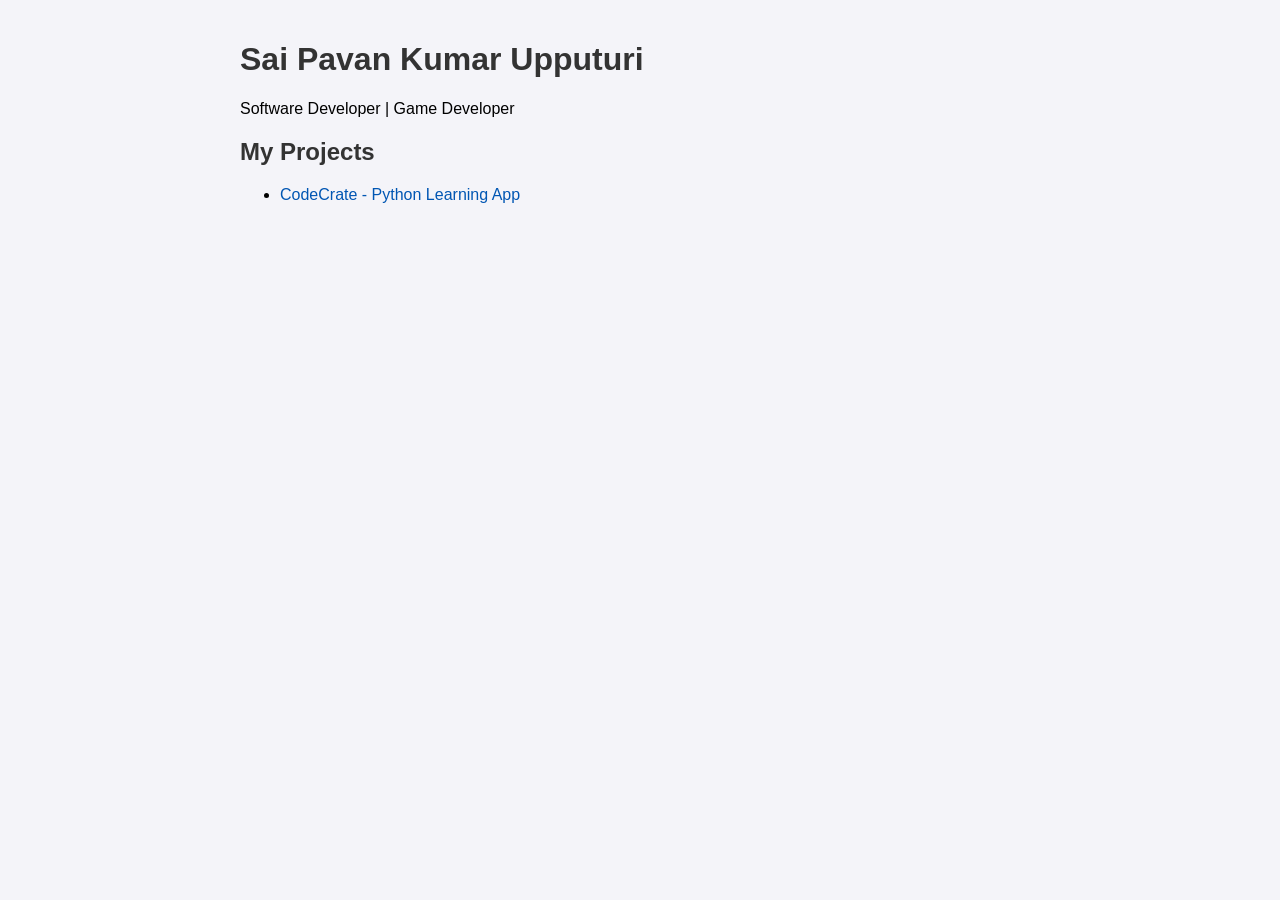
==== index.html @ 9bf80099 "Added portfolio index and CodeCrate project" ====
<!DOCTYPE html>
<html lang="en">
<head>
    <meta charset="UTF-8">
    <title>Sai Pavan Kumar Upputuri - Portfolio</title>
    <link rel="stylesheet" href="styles.css">
</head>
<body>
    <h1>Sai Pavan Kumar Upputuri</h1>
    <p>Software Developer | Game Developer</p>

    <h2>My Projects</h2>
    <ul>
        <li><a href="./projects/codecrate/">CodeCrate - Python Learning App</a></li>
    </ul>
</body>
</html>
---- styles.css ----
body {
    font-family: Arial, sans-serif;
    background-color: #f4f4f9;
    max-width: 800px;
    margin: 0 auto;
    padding: 20px;
}

h1, h2 {
    color: #333;
}

a {
    color: #0056b3;
    text-decoration: none;
}

a:hover {
    text-decoration: underline;
}
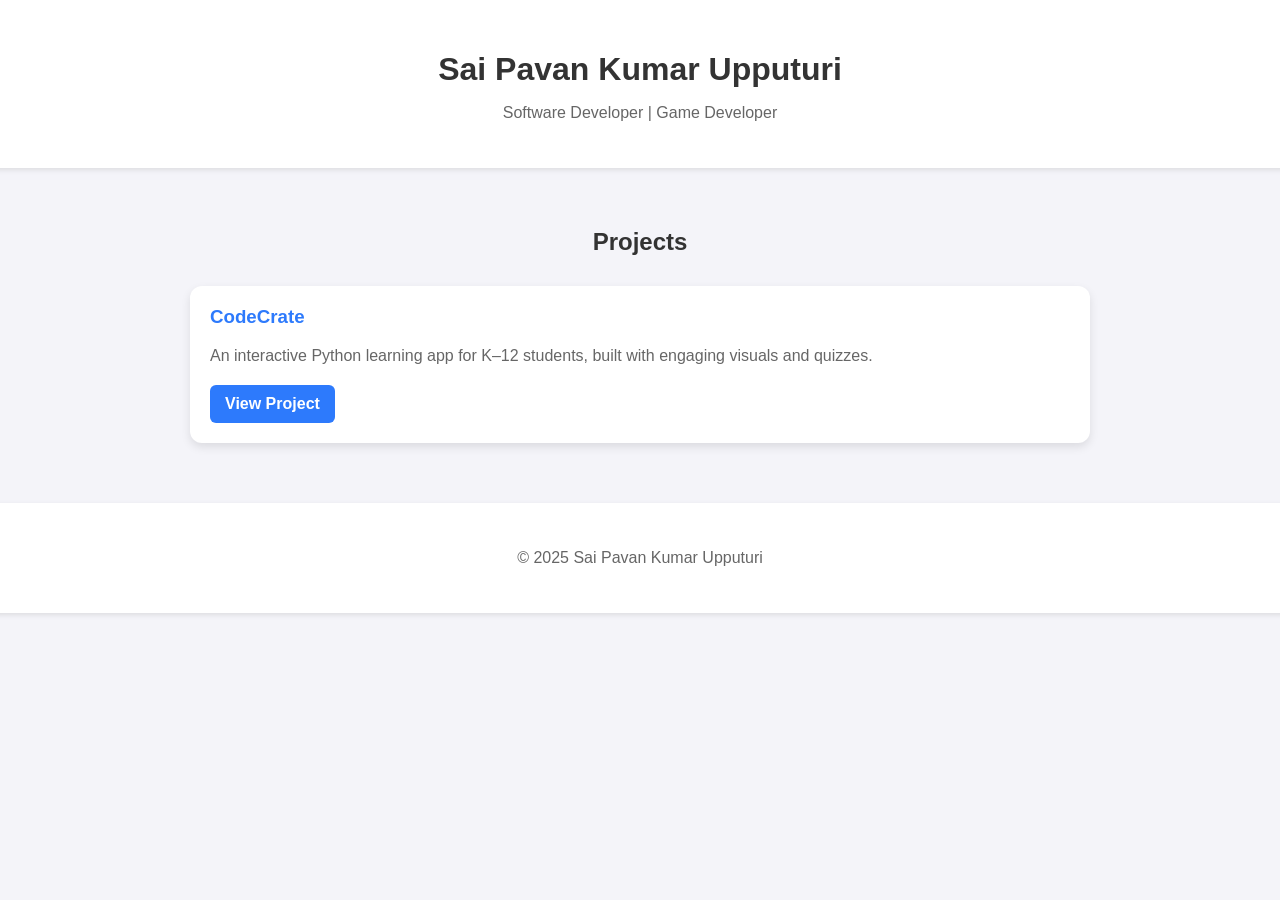
==== commit fd263591: "Professional layout with project card design" ====
--- a/index.html
+++ b/index.html
@@ -1,17 +1,27 @@
 <!DOCTYPE html>
 <html lang="en">
 <head>
-    <meta charset="UTF-8">
-    <title>Sai Pavan Kumar Upputuri - Portfolio</title>
-    <link rel="stylesheet" href="styles.css">
+  <meta charset="UTF-8">
+  <title>Sai Pavan Kumar Upputuri - Portfolio</title>
+  <link rel="stylesheet" href="styles.css">
 </head>
 <body>
+  <header>
     <h1>Sai Pavan Kumar Upputuri</h1>
     <p>Software Developer | Game Developer</p>
+  </header>
 
-    <h2>My Projects</h2>
-    <ul>
-        <li><a href="./projects/codecrate/">CodeCrate - Python Learning App</a></li>
-    </ul>
+  <section class="projects-section">
+    <h2>Projects</h2>
+    <div class="project-card">
+      <h3>CodeCrate</h3>
+      <p>An interactive Python learning app for K–12 students, built with engaging visuals and quizzes.</p>
+      <a href="./projects/codecrate/" class="view-button" target="_blank">View Project</a>
+    </div>
+  </section>
+
+  <footer>
+    <p>&copy; 2025 Sai Pavan Kumar Upputuri</p>
+  </footer>
 </body>
 </html>
--- a/styles.css
+++ b/styles.css
@@ -1,20 +1,70 @@
 body {
-    font-family: Arial, sans-serif;
-    background-color: #f4f4f9;
-    max-width: 800px;
-    margin: 0 auto;
-    padding: 20px;
+  font-family: 'Segoe UI', Tahoma, Geneva, Verdana, sans-serif;
+  background-color: #f4f4f9;
+  margin: 0;
+  padding: 0;
+  display: flex;
+  flex-direction: column;
+  align-items: center;
 }
 
-h1, h2 {
-    color: #333;
+header, footer {
+  text-align: center;
+  padding: 30px 20px;
+  background-color: #ffffff;
+  width: 100%;
+  box-shadow: 0 2px 5px rgba(0,0,0,0.1);
 }
 
-a {
-    color: #0056b3;
-    text-decoration: none;
+h1 {
+  font-size: 2em;
+  margin-bottom: 5px;
+  color: #333;
 }
 
-a:hover {
-    text-decoration: underline;
+p {
+  color: #666;
 }
+
+.projects-section {
+  max-width: 900px;
+  padding: 40px 20px;
+  width: 100%;
+}
+
+h2 {
+  text-align: center;
+  margin-bottom: 30px;
+  color: #333;
+}
+
+.project-card {
+  background-color: #ffffff;
+  padding: 20px;
+  margin-bottom: 20px;
+  border-radius: 12px;
+  box-shadow: 0 4px 10px rgba(0,0,0,0.1);
+}
+
+.project-card h3 {
+  margin-top: 0;
+  color: #2d7afc;
+}
+
+.project-card p {
+  margin: 10px 0 20px;
+}
+
+.view-button {
+  display: inline-block;
+  padding: 10px 15px;
+  background-color: #2d7afc;
+  color: white;
+  text-decoration: none;
+  border-radius: 6px;
+  font-weight: bold;
+}
+
+.view-button:hover {
+  background-color: #1b5fc0;
+}
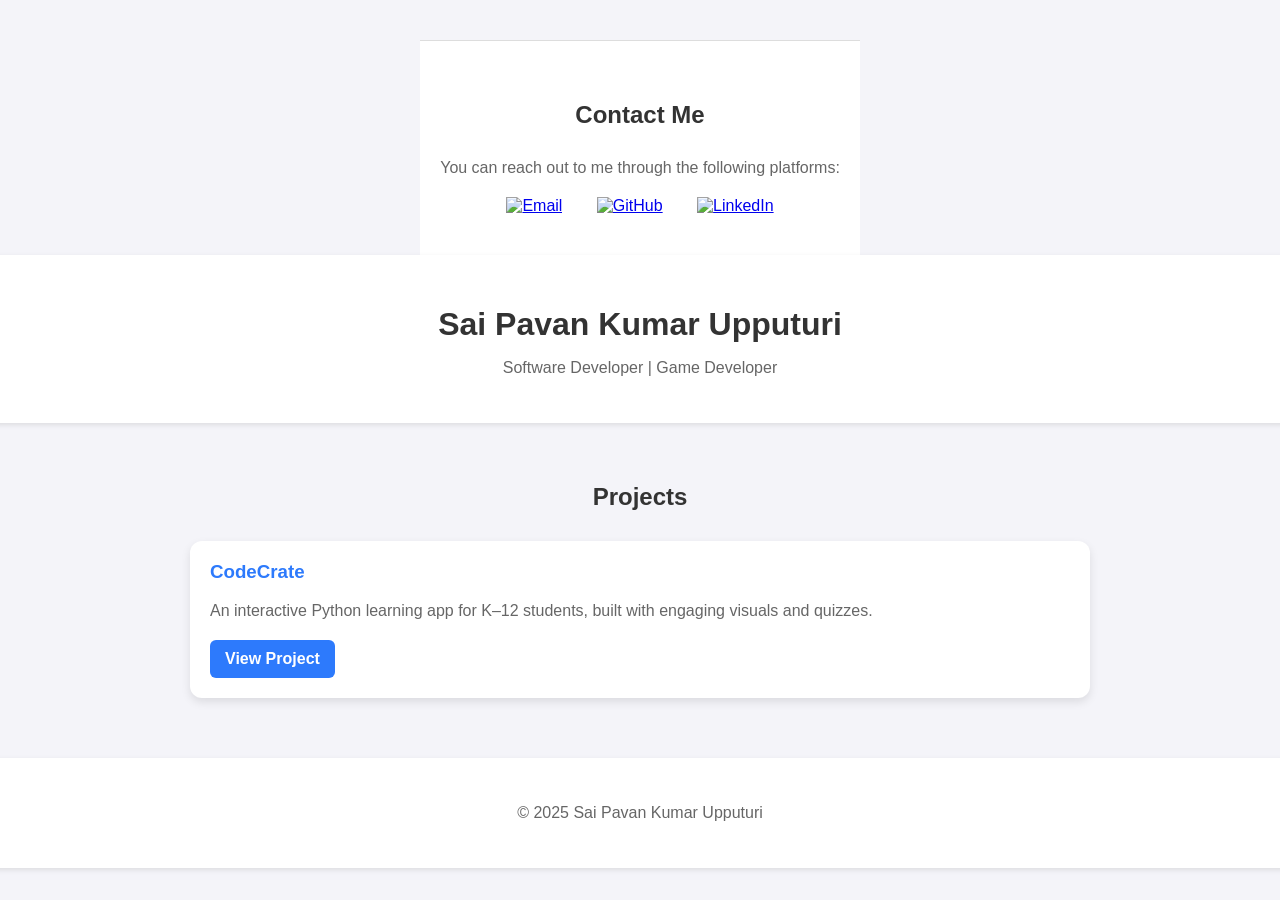
==== commit 59e27806: "Added Contact Me section with social icons" ====
--- a/index.html
+++ b/index.html
@@ -5,6 +5,21 @@
   <title>Sai Pavan Kumar Upputuri - Portfolio</title>
   <link rel="stylesheet" href="styles.css">
 </head>
+<section class="contact-section">
+  <h2>Contact Me</h2>
+  <p>You can reach out to me through the following platforms:</p>
+  <div class="social-icons">
+    <a href="mailto:your-email@example.com" title="Email">
+      <img src="https://img.icons8.com/ios-filled/50/000000/email.png" alt="Email" />
+    </a>
+    <a href="https://github.com/SAIPAVAN199" target="_blank" title="GitHub">
+      <img src="https://img.icons8.com/ios-filled/50/000000/github.png" alt="GitHub" />
+    </a>
+    <a href="https://linkedin.com/in/YOUR-LINKEDIN-ID" target="_blank" title="LinkedIn">
+      <img src="https://img.icons8.com/ios-filled/50/000000/linkedin.png" alt="LinkedIn" />
+    </a>
+  </div>
+</section>
 <body>
   <header>
     <h1>Sai Pavan Kumar Upputuri</h1>
--- a/styles.css
+++ b/styles.css
@@ -68,3 +68,30 @@
 .view-button:hover {
   background-color: #1b5fc0;
 }
+.contact-section {
+  text-align: center;
+  padding: 40px 20px;
+  background-color: #fff;
+  border-top: 1px solid #ddd;
+  margin-top: 40px;
+}
+
+.social-icons {
+  margin-top: 20px;
+}
+
+.social-icons a {
+  margin: 0 15px;
+  display: inline-block;
+}
+
+.social-icons img {
+  width: 40px;
+  height: 40px;
+  transition: transform 0.3s ease;
+}
+
+.social-icons img:hover {
+  transform: scale(1.2);
+}
+
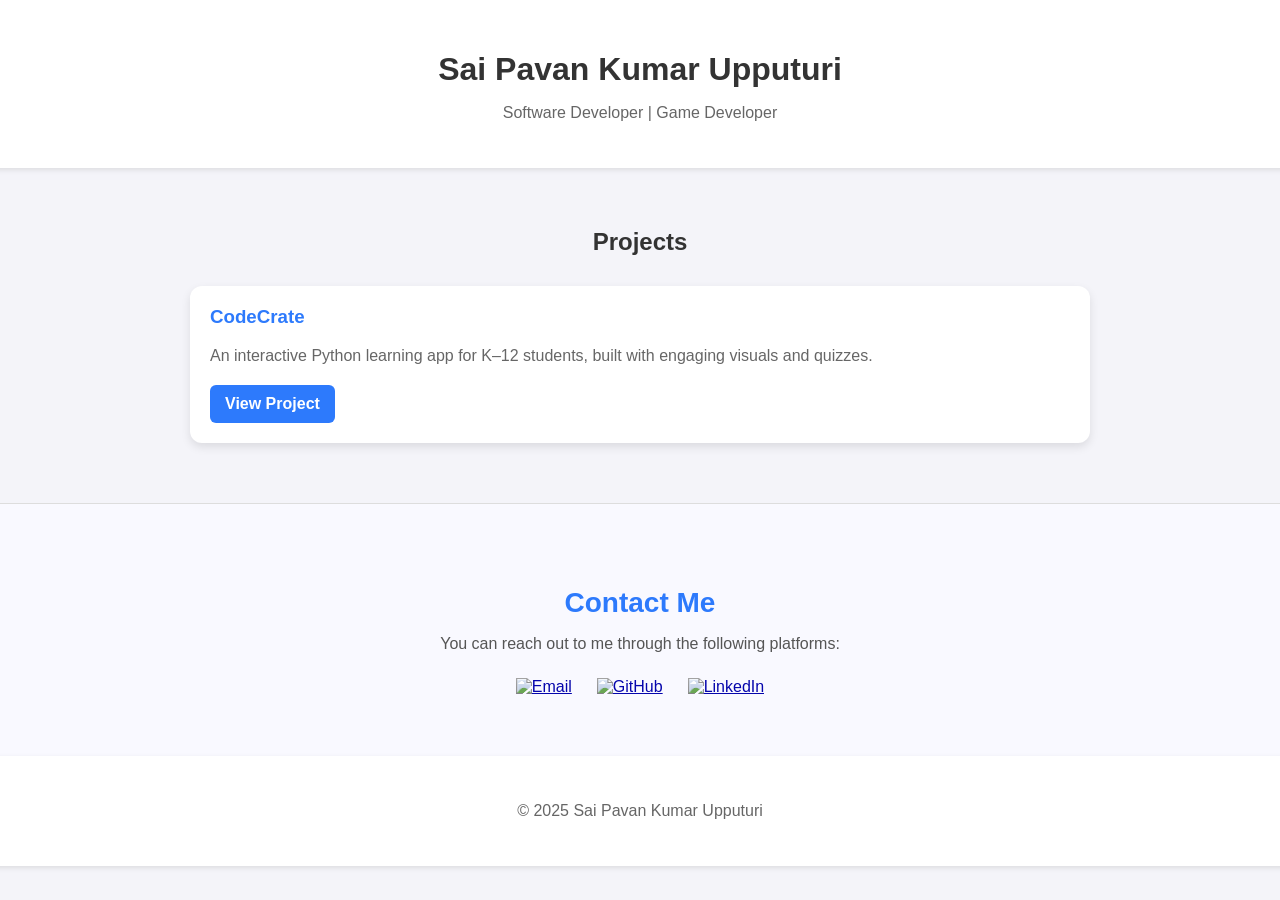
==== commit 99c75bbe: "Fully updated layout and contact section" ====
--- a/index.html
+++ b/index.html
@@ -5,21 +5,6 @@
   <title>Sai Pavan Kumar Upputuri - Portfolio</title>
   <link rel="stylesheet" href="styles.css">
 </head>
-<section class="contact-section">
-  <h2>Contact Me</h2>
-  <p>You can reach out to me through the following platforms:</p>
-  <div class="social-icons">
-    <a href="mailto:your-email@example.com" title="Email">
-      <img src="https://img.icons8.com/ios-filled/50/000000/email.png" alt="Email" />
-    </a>
-    <a href="https://github.com/SAIPAVAN199" target="_blank" title="GitHub">
-      <img src="https://img.icons8.com/ios-filled/50/000000/github.png" alt="GitHub" />
-    </a>
-    <a href="https://linkedin.com/in/YOUR-LINKEDIN-ID" target="_blank" title="LinkedIn">
-      <img src="https://img.icons8.com/ios-filled/50/000000/linkedin.png" alt="LinkedIn" />
-    </a>
-  </div>
-</section>
 <body>
   <header>
     <h1>Sai Pavan Kumar Upputuri</h1>
@@ -35,6 +20,22 @@
     </div>
   </section>
 
+  <section class="contact-section">
+    <h2>Contact Me</h2>
+    <p>You can reach out to me through the following platforms:</p>
+    <div class="social-icons">
+      <a href="mailto:saipavankumaru@gmail.com" title="Email">
+        <img src="https://img.icons8.com/fluency/48/000000/email.png" alt="Email" />
+      </a>
+      <a href="https://github.com/SAIPAVAN199" target="_blank" title="GitHub">
+        <img src="https://img.icons8.com/fluency/48/000000/github.png" alt="GitHub" />
+      </a>
+      <a href="https://linkedin.com/in/https://www.linkedin.com/in/saipavanupputuri/" target="_blank" title="LinkedIn">
+        <img src="https://img.icons8.com/fluency/48/000000/linkedin.png" alt="LinkedIn" />
+      </a>
+    </div>
+  </section>
+
   <footer>
     <p>&copy; 2025 Sai Pavan Kumar Upputuri</p>
   </footer>
--- a/styles.css
+++ b/styles.css
@@ -68,30 +68,69 @@
 .view-button:hover {
   background-color: #1b5fc0;
 }
+
+/* --- Contact Section Styling --- */
+
 .contact-section {
   text-align: center;
-  padding: 40px 20px;
-  background-color: #fff;
+  padding: 60px 20px;
+  background-color: #f9f9ff;
+  width: 100%;
   border-top: 1px solid #ddd;
-  margin-top: 40px;
+}
+
+.contact-section h2 {
+  font-size: 28px;
+  margin-bottom: 10px;
+  color: #2d7afc;
+}
+
+.contact-section p {
+  font-size: 16px;
+  color: #555;
+  margin-bottom: 25px;
 }
 
 .social-icons {
-  margin-top: 20px;
+  display: flex;
+  justify-content: center;
+  gap: 25px;
+  flex-wrap: wrap;
 }
 
-.social-icons a {
-  margin: 0 15px;
-  display: inline-block;
+.social-icons a img {
+  width: 40px;
+  height: 40px;
+  transition: transform 0.3s ease, filter 0.3s ease;
+  filter: grayscale(30%);
 }
 
-.social-icons img {
-  width: 40px;
-  height: 40px;
-  transition: transform 0.3s ease;
+.social-icons a img:hover {
+  transform: scale(1.2);
+  filter: none;
 }
 
-.social-icons img:hover {
-  transform: scale(1.2);
+/* --- Responsive Tweaks --- */
+@media (max-width: 600px) {
+  h1 {
+    font-size: 1.5em;
+  }
+
+  .project-card {
+    padding: 15px;
+  }
+
+  .view-button {
+    padding: 8px 12px;
+    font-size: 0.9em;
+  }
+
+  .social-icons {
+    gap: 15px;
+  }
+
+  .social-icons img {
+    width: 36px;
+    height: 36px;
+  }
 }
-
